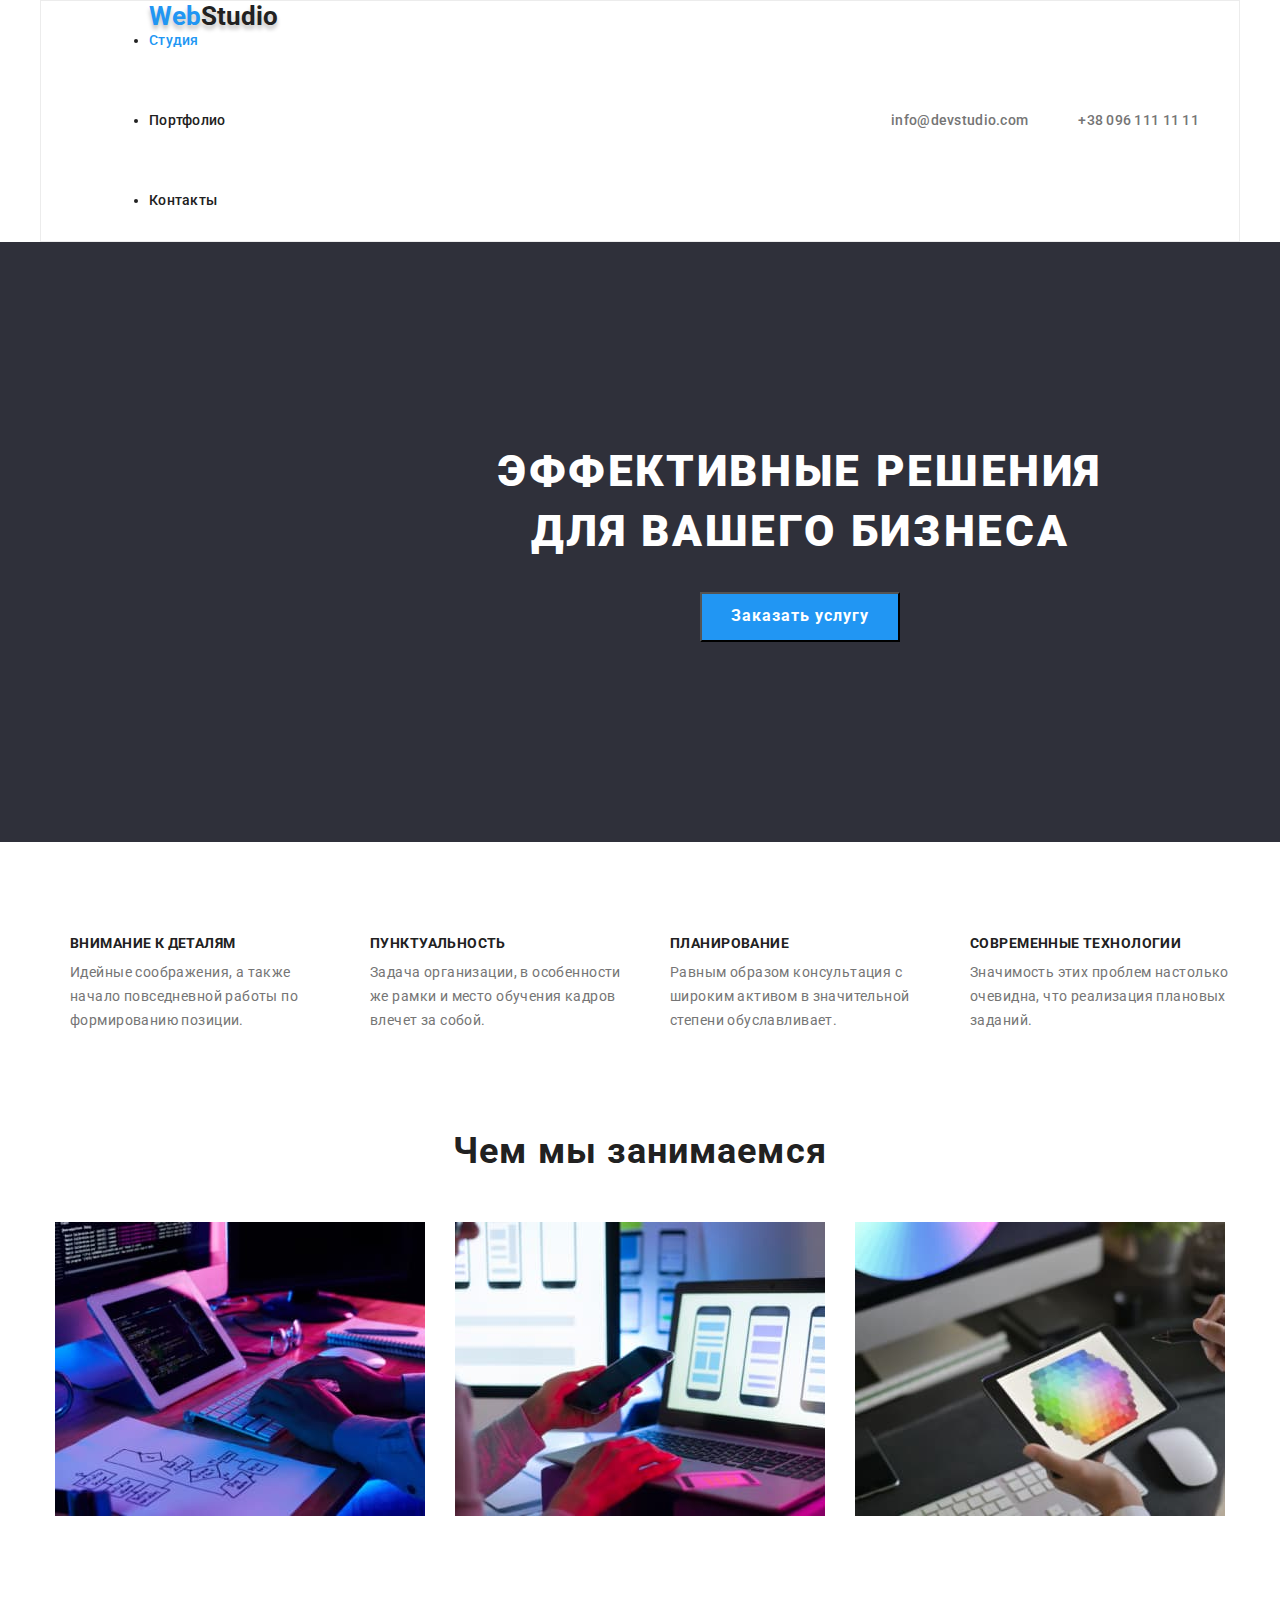
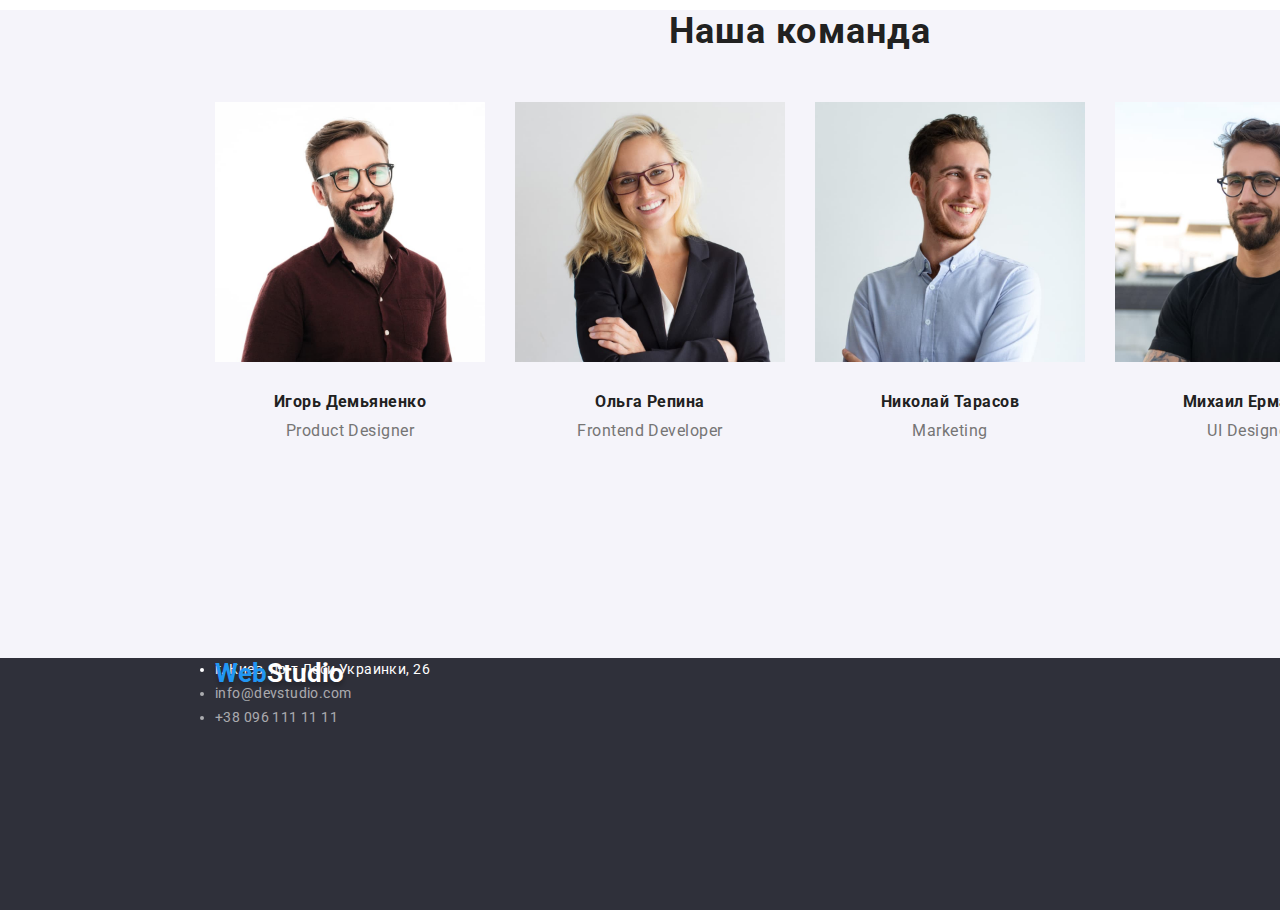
==== index.html @ ddbc6f81 "change header" ====
<!DOCTYPE html>
<html lang="ru">
  <head>
    <meta charset="UTF-8" />
    <meta http-equiv="X-UA-Compatible" content="IE=edge" />
    <meta name="viewport" content="width=device-width, initial-scale=1.0" />
    <title>WebStudio</title>
    <link
      rel="stylesheet"
      href="https://cdnjs.cloudflare.com/ajax/libs/modern-normalize/1.1.0/modern-normalize.min.css"
      integrity="sha512-wpPYUAdjBVSE4KJnH1VR1HeZfpl1ub8YT/NKx4PuQ5NmX2tKuGu6U/JRp5y+Y8XG2tV+wKQpNHVUX03MfMFn9Q=="
      crossorigin="anonymous"
      referrerpolicy="no-referrer"
    />
    <link rel="preconnect" href="https://fonts.googleapis.com" />
    <link rel="preconnect" href="https://fonts.gstatic.com" crossorigin />
    <link
      href="https://fonts.googleapis.com/css2?family=Roboto:wght@400;700&display=swap"
      rel="stylesheet"
    />
    <link rel="stylesheet" href="./css/reset.css" />
    <link rel="stylesheet" href="./css/style.css" />
  </head>
  <body>
    <header class="header">
      <div class="container header-container">
        <nav class="header-link">
          <a href="./index.html" class="logo" lang="en"
            >Web<span class="logo-text">Studio</span></a
          >
          <ul class="navigation-list">
            <li class="navigation-item">
              <a href="./index.html" class="navigation link current">Студия</a>
            </li>
            <li class="navigation-item">
              <a href="./portfolio.html" class="navigation link">Портфолио</a>
            </li>
            <li class="navigation-item">
              <a href="#" class="navigation link">Контакты</a>
            </li>
          </ul>
        </nav>
        <ul class="header-contacts">
          <li>
            <a href="mailto:info@devstudio.com" class="header-nav link"
              >info@devstudio.com</a
            >
          </li>
          <li>
            <a href="tel:+380961111111" class="header-nav link"
              >+38 096 111 11 11</a
            >
          </li>
        </ul>
      </div>
    </header>
    <main>
      <section class="hero">
        <div class="container">
          <h1 class="section-title">Эффективные решения для вашего бизнеса</h1>
          <button type="button" class="section-btn">Заказать услугу</button>
        </div>
      </section>
      <section class="about">
        <div class="container">
          <h2 class="hidden-title">Преимущества</h2>
          <ul class="about-list">
              <li>
                <h3 class="about-title">Внимание к деталям</h3>
                <p class="about-text">
                  Идейные соображения, а также начало повседневной работы по
                  формированию позиции.
                </p>
              </li>
              <li>
                <h3 class="about-title">Пунктуальность</h3>
                <p class="about-text">
                  Задача организации, в особенности же рамки и место обучения
                  кадров влечет за собой.
                </p>
              </li>
              <li>
                <h3 class="about-title">Планирование</h3>
                <p class="about-text">
                  Равным образом консультация с широким активом в значительной
                  степени обуславливает.
                </p>
              </li>
              <li>
                <h3 class="about-title">Современные технологии</h3>
                <p class="about-text">
                  Значимость этих проблем настолько очевидна, что реализация
                  плановых заданий.
                </p>
              </li>
          </ul>
        </div>
      </section>
      <section class="gallery">
        <div class="container">
          <h2 class="gallery-tiitle title">Чем мы занимаемся</h2>
          <ul class="gallery-list">
            <li class="gallery-item">
              <img
                src="./img/img-1.jpeg"
                alt="Ноутбук"
                width="370"
                height="294"
              />
            </li>
            <li class="gallery-item">
              <img
                src="./img/img-2.jpeg"
                alt="Моб.Телефон"
                width="370"
                height="294"
              />
            </li>
            <li class="gallery-item">
              <img
                src="./img/img-3.jpeg"
                alt="Планшет"
                width="370"
                height="294"
              />
            </li>
          </ul>
        </div>
      </section>
      <section class="team">
        <div class="container">
          <h2 class="team-tiitle title">Наша команда</h2>
          <ul class="team-list">
            <li class="team-item">
              <img
                src="./img/img-4.jpeg"
                alt="Куратор"
                width="270"
                height="260"
              />
              <div class="team-item-card">
                <h3 class="team-item-title">Игорь Демьяненко</h3>
                <p lang="en" class="team-item-text">Product Designer</p>
              </div>
            </li>
            <li class="team-item">
              <img
                src="./img/img-5.jpeg"
                alt="Разработчик"
                width="270"
                height="260"
              />
              <div class="team-item-card">
                <h3 class="team-item-title">Ольга Репина</h3>
                <p lang="en" class="team-item-text">Frontend Developer</p>
              </div>
            </li>
            <li class="team-item">
              <img
                src="./img/img-6.jpeg"
                alt="Маркетолог"
                width="270"
                height="260"
              />
              <div class="team-item-card">
                <h3 class="team-item-title">Николай Тарасов</h3>
                <p lang="en" class="team-item-text">Marketing</p>
              </div>
            </li>
            <li class="team-item">
              <img
                src="./img/img-7.jpeg"
                alt="Дизайнер"
                width="270"
                height="260"
              />
              <div class="team-item-card">
                <h3 class="team-item-title">Михаил Ермаков</h3>
                <p lang="en" class="team-item-text">UI Designer</p>
              </div>
            </li>
          </ul>
        </div>
      </section>
    </main>
    <footer class="footer">
      <div class="container">
        <a href="./index.html" class="logo" lang="en"
          >Web<span class="logo-footer">Studio</span></a
        >
        <address class="contacts-list">
          <div class="footer-content">
            <ul>
              <li class="footer-contacts-address">
                г. Киев, пр-т Леси Украинки, 26
              </li>
              <li class="footer-contacts-link">
                <a
                  href="mailto:info@devstudio.com"
                  class="footer-contacts-link link"
                  >info@devstudio.com</a
                >
              </li>
              <li class="footer-contacts-link">
                <a href="tel:+380961111111" class="footer-contacts-link link"
                  >+38 096 111 11 11</a
                >
              </li>
            </ul>
          </div>
        </address>
      </div>
    </footer>
  </body>
</html>
---- css/style.css ----
:root {
  --accent-color: #2196f3;
  --hero-btn-color: #2196f3;
  --hero-title-color: #ffffff;
  --main-title-color: #212121;
  --main-text-color: #757575;
  --tipical-margin: 30px;
}

/* основной цвет шрифта черный #212121 */
/* вспомогательный текст черный #757575 */
/* цвет шрифта героя белый #FFFFFF */
/* цвет шрифта акцента голубой #2196F3 */
/* цвет фона светло-серый #E5E5E5 */
/* цвет фона героя и футера черный #2F303A */
/* цвета логотипа голубой #2196F3 и черный #000000 */

html {
  box-sizing: border-box;
}

*,
*::before,
*::after {
  box-sizing: inherit;
}

p,
h1,
h2,
h3,
h4,
h5,
h6 {
  margin: 0;
}

ul,
ol {
  margin: 0;
  padding-left: 0;
}

button {
  cursor: pointer;
}

body {
  font-size: 14px;
  font-family: "Roboto", sans-serif;
  color: var(--main-title-color);
}

img {
  display: block;
  max-width: 100%;
  height: auto;
}

.container {
  width: 1200px;
  margin: 0 auto;
  padding: 0 15px;
  /* background-color: tomato;
  outline: 3px solid blue; */
}

.hidden-title {
  width: 1px;
  height: 1px;
  overflow: hidden;
  opacity: 0;
  margin: -1px;
}

/* ------------WebStudio------------ */

.logo {
  font-family: "Raleway" sans-serif;
  font-style: normal;
  font-weight: 700;
  font-size: 26px;
  line-height: 1.19;
  color: var(--accent-color);
  text-shadow: 0px 4px 4px rgba(0, 0, 0, 0.25);
  position: absolute;
  display: block;
  width: 145px;
  margin-right: 93px;
}

.header-link {
  display: flex;
  margin-left: 93px;
}

.logo-text {
  color: var(--main-title-color);
}

.logo-footer {
  color: var(--hero-title-color);
}

/* ------------navigation------------ */

.navigation {
  list-style-type: none;
  font-family: "Roboto" sans-serif;
  font-style: normal;
  font-weight: 500;
  font-size: 14px;
  line-height: 1.14;
  letter-spacing: 0.02em;
  color: var(--main-title-color);
  padding: 32px 0;
  display: flex;
}

.header .container {
  display: flex;
  align-items: center;
  border: 1px solid #ECECEC
}

.navigation-item:not(:last-child) {
  margin-right: 50px;
}

.header-nav {
  font-family: "Roboto" sans-serif;
  font-style: normal;
  font-weight: 500;
  font-size: 14px;
  line-height: 1.14;
  letter-spacing: 0.02em;
  color: var(--main-text-color);
  display: flex;
  padding: 32px 25px;
}

.header-contacts {
  list-style-type: none;
  display: flex;
  margin-left: auto;
  display: flex;
}

.link:hover,
.link:focus {
  color: var(--accent-color);
  text-shadow: 0px 4px 4px rgba(0, 0, 0, 0.25);
}

.tittle {
  font-weight: 700;
  font-size: 36px;
  line-height: calc(42 / 36);
  text-align: center;
  letter-spacing: 0.03em;
  color: var(--main-title-color);
}

/* ------------hero------------ */
.hero {
  background-color: #2f303a;
  width: 1600px;
  height: 600px;
  text-align: center;
  margin: 0 auto;
}

.title {
  font-weight: 700;
  font-size: 36px;
  line-height: 1.17;
  text-align: center;
  letter-spacing: 0.03em;
  color: #212121;
  padding-bottom: 50px;
}

.section-title {
  font-weight: 900;
  font-size: 44px;
  line-height: 1.36;
  letter-spacing: 0.06em;
  text-transform: uppercase;
  color: var(--hero-title-color);
  text-align: center;
  width: 696px;
  padding-top: 200px;
  margin: 0 auto;
  margin-bottom: var(--tipical-margin);
}

.section-btn {
  cursor: pointer;
  font-family: inherit;
  font-weight: 700;
  font-size: 16px;
  line-height: 1.88;
  letter-spacing: 0.06em;
  color: #ffffff;
  background-color: var(--hero-btn-color);
  display: inline-block;
  min-width: 200px;
  height: 50px;
  margin: 0 auto;
  margin-bottom: 200px;
}

.section-btn:hover,
.section-btn:focus {
  background: #188ce8;
  box-shadow: 0px 4px 4px rgba(0, 0, 0, 0.15);
  border-radius: 4px;
}

/* ------------about------------ */

.about {
  background: #ffffff;
  width: 1170px;
  margin: 0 auto;
  margin-bottom: 94px;
  display: flex;
  flex-wrap: nowrap;
  /* padding: -30px;
  margin: -30px; */
}

.about-list {
  /* outline: 3px solid grey; */
  list-style-type: none;
  margin-top: 94px;
  margin-left: calc(-1 * var(--tipical-margin));
  padding: 0;
  display: flex;
  flex-wrap: nowrap;
}

.about-title {
  font-weight: 700;
  font-size: 14px;
  line-height: calc(16 / 14);
  letter-spacing: 0.03em;
  text-transform: uppercase;
  color: var(--main-title-color);
  min-width: 270px;
  height: 16px;
  margin-left: var(--tipical-margin);
  margin-bottom: 10px;
}

.about-text {
  font-weight: 400;
  font-size: 14px;
  line-height: 1.71;
  letter-spacing: 0.03em;
  color: var(--main-text-color);
  min-width: 270px;
  height: 75px;
  /* margin-bottom: var(--tipical-margin); */
  /* outline: 2px solid teal; */
  margin-left: var(--tipical-margin);
}

.about-list > .about-text {
  flex-basis: calc(100% / 4);
}

/* ------------gallery------------ */

.gallery {
  padding-bottom: 94px;
}

.gallery-list {
  list-style-type: none;
  display: flex;
  flex-wrap: nowrap;
  margin: -15px;
}

.gallery-item {
  flex-basis: calc(100% / 3 - 30px);
  margin: 15px;
}

/* ------------team------------ */
.team {
  background-color: #f5f4fa;
  width: 1600px;
  height: 648px;
  margin-bottom: 94px;
  margin: 0 auto;
}

.team-list {
  list-style-type: none;
  display: flex;
}

.team-item:not(:last-child) {
  margin-right: 30px; 
}

.team-item {
  width: calc((100% - 30px) / 4);
}

.team-item-card {
  padding-top: var(--tipical-margin);
  padding-bottom: var(--tipical-margin);
}

.team-item-title {
  font-weight: 500;
  font-weight: bold;
  font-size: 16px;
  line-height: calc(19 / 16);
  text-align: center;
  letter-spacing: 0.03em;
  color: var(--main-title-color);
  margin-bottom: 10px;
}

.team-item-text {
  font-weight: 400;
  font-size: 16px;
  line-height: calc(19 / 16);
  text-align: center;
  letter-spacing: 0.03em;
  color: var(--main-text-color);
}

/* ------------portfolio------------ */

.section {
  padding: 94px 0;
}

.portfolio-btn {
  font-weight: 500;
  font-size: 16px;
  line-height: 1.62;
  text-align: center;
  letter-spacing: 0.03em;
  cursor: pointer;
  color: var(--main-title-color);
  display: inline-block;
  min-width: 130px;
  min-height: 38px;
  border: none;
  border-radius: 4px;
  padding: 6px 22px;
}

.button-item:not(:last-child) {
  margin-right: 8px; 
}


.portfolio-btn:hover,
.portfolio-btn:focus {
  background-color: var(--hero-btn-color);
  color: var(--hero-title-color);
}

.button-list {
  list-style-type: none;
  min-width: 611px;
  display: flex;
  justify-content: center;
  padding-bottom: 34px;
  /* margin: 0 auto; */
}

.benefits {
  list-style-type: none;
  display: flex;
  flex-wrap: wrap;
  margin: 0 -30px 0 -30px;
}

.benefits > .benefits-item {
  /* outline: 2px solid teal; */
  flex-basis: calc(100% / 3 - 30px);
  margin-left: var(--tipical-margin);
  margin-top: var(--tipical-margin);
}

.benefits-item * {
  /* outline: 3px solid green; */
}

.benefits-title {
  font-weight: 700;
  font-size: 18px;
  line-height: 2;
  letter-spacing: 0.06em;
  color: var(--main-title-color);
  margin-bottom: 4px;
}

.benefits-card {
  /* margin-bottom: 20px; */
  /* display: block; */
  /* max-height: 294px; */
}

.benefits-content {
  padding: 20px 24px;
}

.benefits-text {
  font-weight: 400;
  font-size: 16px;
  line-height: 1.88;
  letter-spacing: 0.03em;
  color: var(--main-text-color);
}

.current {
  color: var(--accent-color);
}

/* ------------footer------------ */

.footer {
  background-color: #2f303a;
  width: 1600px;
  height: 252px;  
}

.footer > .container {
  display: flex;
  align-items: baseline;
}

.footer-content {
  max-width: 231px;
  min-height: 81px;
}

.footer-contacts-address {
  font-style: normal;
  font-weight: 400;
  font-size: 14px;
  line-height: 1.71;
  letter-spacing: 0.03em;
  color: var(--hero-title-color);
}

.footer-contacts-link {
  font-style: normal;
  font-weight: 400;
  font-size: 14px;
  line-height: 1.71;
  letter-spacing: 0.03em;
  color: rgba(255, 255, 255, 0.6);
}
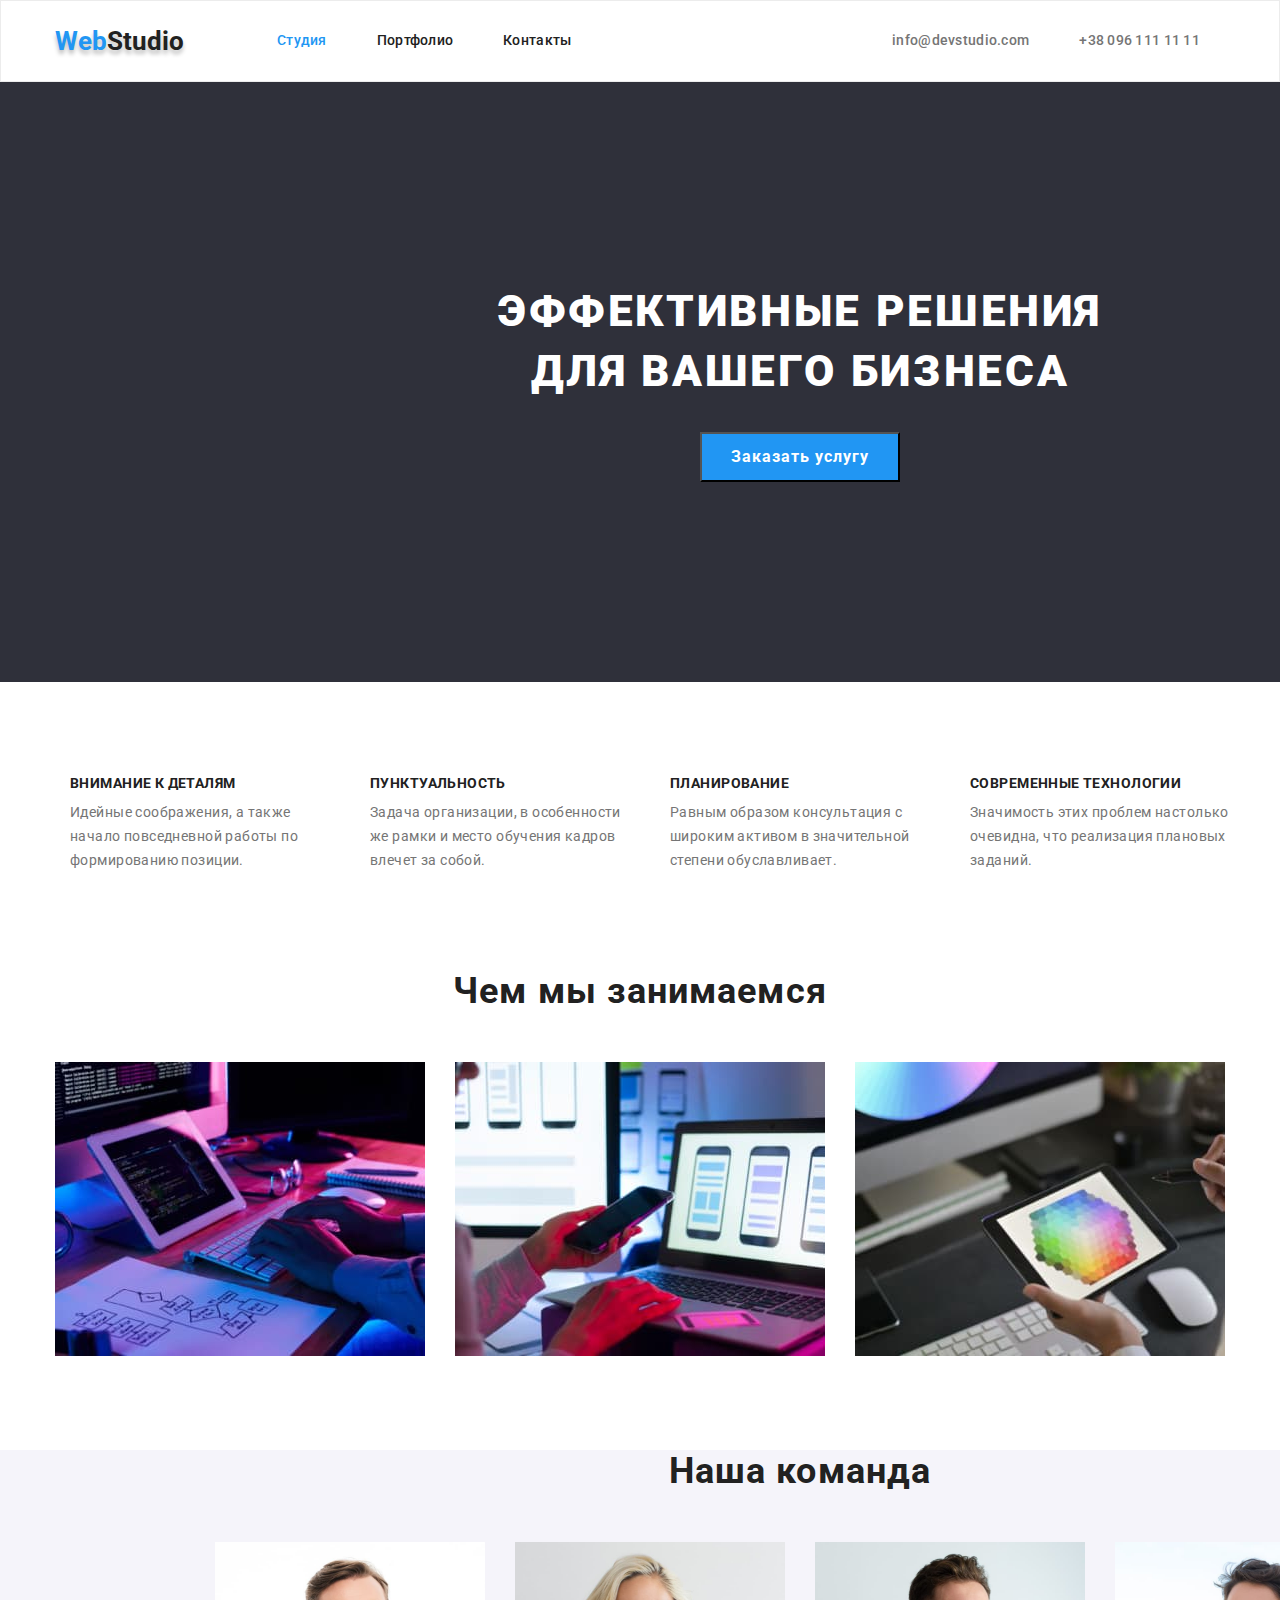
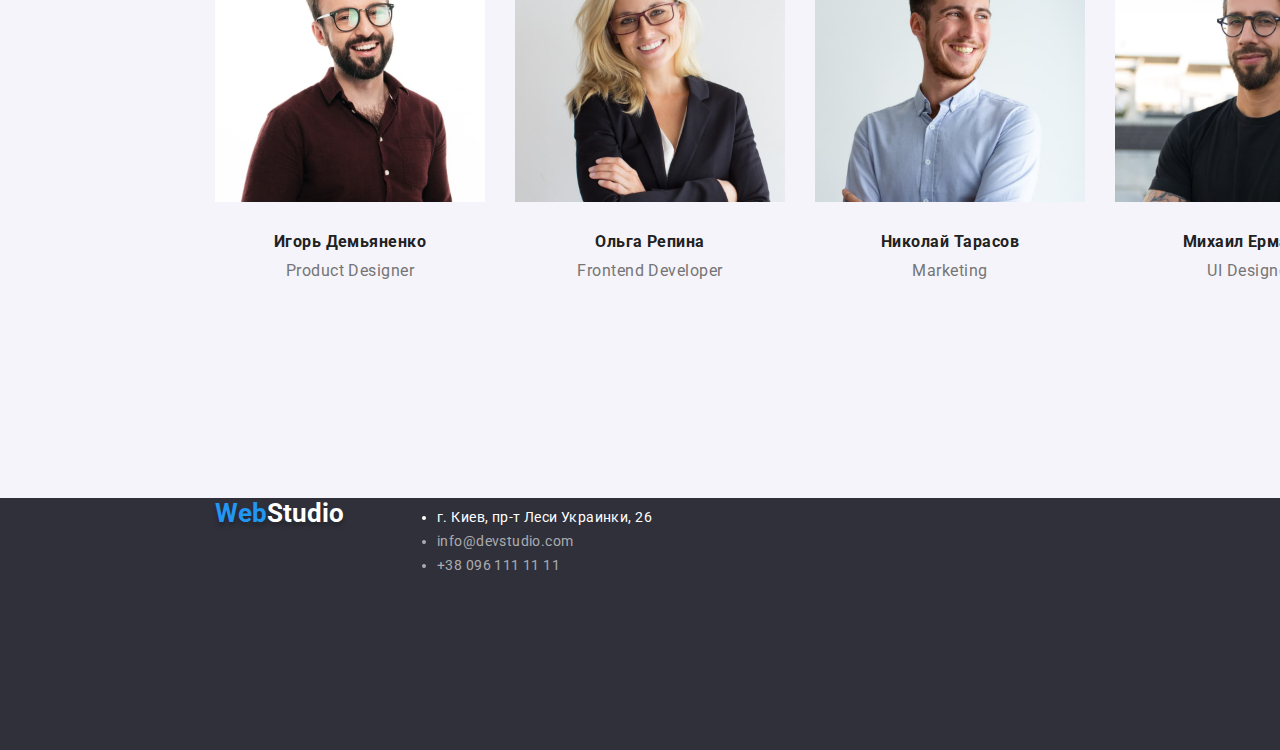
==== commit 35a76aab: "Update index.html" ====
--- a/index.html
+++ b/index.html
@@ -65,28 +65,28 @@
         <div class="container">
           <h2 class="hidden-title">Преимущества</h2>
           <ul class="about-list">
-              <li>
+              <li class="about-item">
                 <h3 class="about-title">Внимание к деталям</h3>
                 <p class="about-text">
                   Идейные соображения, а также начало повседневной работы по
                   формированию позиции.
                 </p>
               </li>
-              <li>
+              <li class="about-item">
                 <h3 class="about-title">Пунктуальность</h3>
                 <p class="about-text">
                   Задача организации, в особенности же рамки и место обучения
                   кадров влечет за собой.
                 </p>
               </li>
-              <li>
+              <li class="about-item">
                 <h3 class="about-title">Планирование</h3>
                 <p class="about-text">
                   Равным образом консультация с широким активом в значительной
                   степени обуславливает.
                 </p>
               </li>
-              <li>
+              <li class="about-item">
                 <h3 class="about-title">Современные технологии</h3>
                 <p class="about-text">
                   Значимость этих проблем настолько очевидна, что реализация
--- a/css/style.css
+++ b/css/style.css
@@ -83,15 +83,13 @@
   line-height: 1.19;
   color: var(--accent-color);
   text-shadow: 0px 4px 4px rgba(0, 0, 0, 0.25);
-  position: absolute;
-  display: block;
-  width: 145px;
+  display: flex;
+  align-items: center;
   margin-right: 93px;
 }
 
 .header-link {
   display: flex;
-  margin-left: 93px;
 }
 
 .logo-text {
@@ -103,6 +101,10 @@
 }
 
 /* ------------navigation------------ */
+
+.navigation-list {
+  display: flex;
+}
 
 .navigation {
   list-style-type: none;
@@ -117,10 +119,17 @@
   display: flex;
 }
 
+.header {
+  border: 1px solid #ECECEC
+}
+
 .header .container {
   display: flex;
   align-items: center;
-  border: 1px solid #ECECEC
+}
+
+.navigation-item {
+  list-style-type: none;
 }
 
 .navigation-item:not(:last-child) {
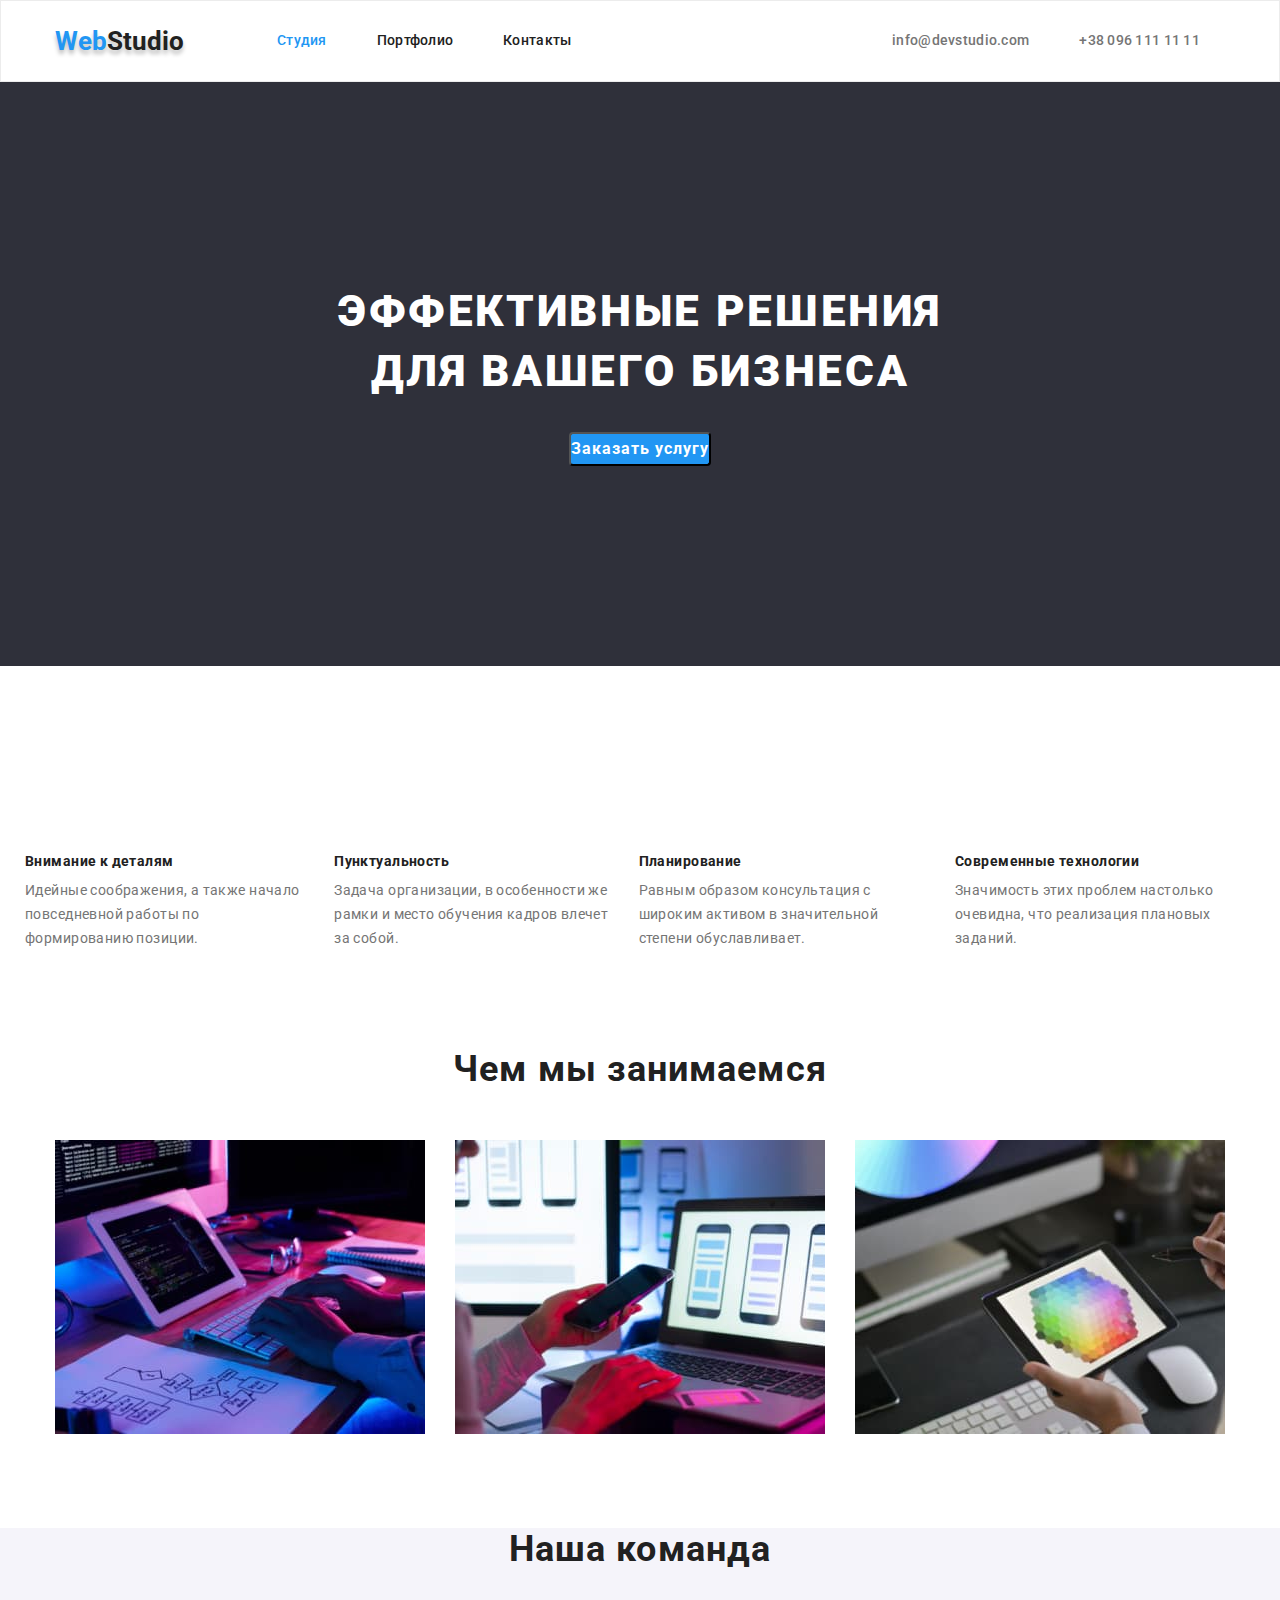
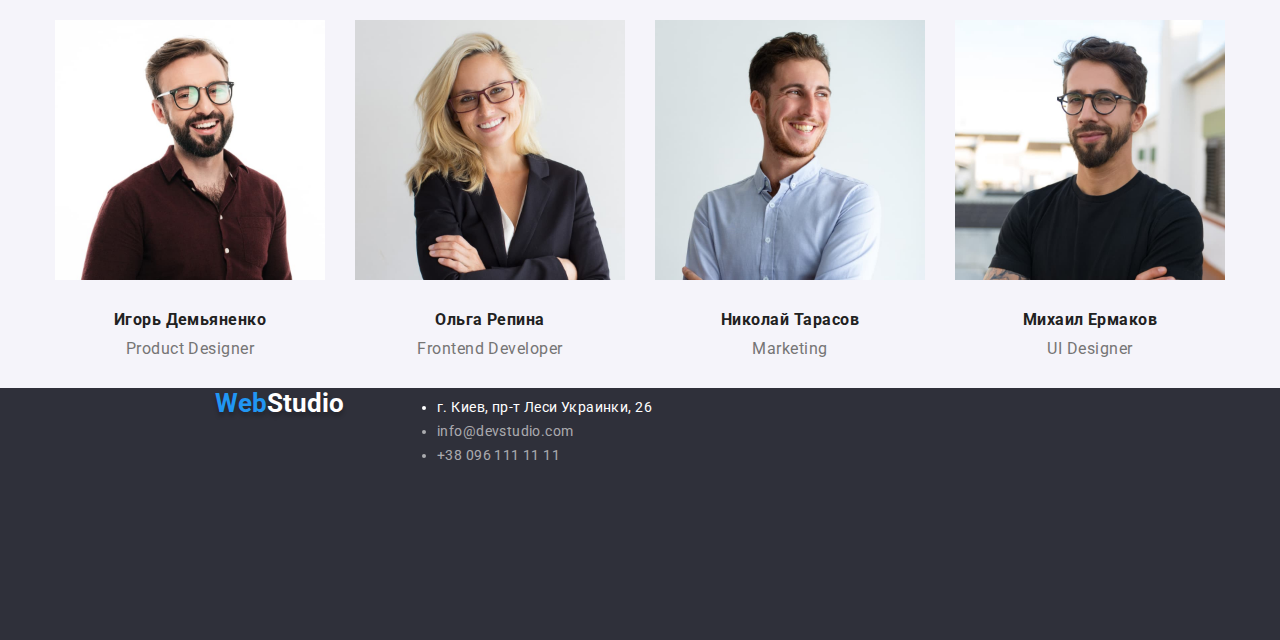
==== commit 9dc01967: "Update index.html" ====
--- a/index.html
+++ b/index.html
@@ -65,34 +65,34 @@
         <div class="container">
           <h2 class="hidden-title">Преимущества</h2>
           <ul class="about-list">
-              <li class="about-item">
-                <h3 class="about-title">Внимание к деталям</h3>
-                <p class="about-text">
-                  Идейные соображения, а также начало повседневной работы по
-                  формированию позиции.
-                </p>
-              </li>
-              <li class="about-item">
-                <h3 class="about-title">Пунктуальность</h3>
-                <p class="about-text">
-                  Задача организации, в особенности же рамки и место обучения
-                  кадров влечет за собой.
-                </p>
-              </li>
-              <li class="about-item">
-                <h3 class="about-title">Планирование</h3>
-                <p class="about-text">
-                  Равным образом консультация с широким активом в значительной
-                  степени обуславливает.
-                </p>
-              </li>
-              <li class="about-item">
-                <h3 class="about-title">Современные технологии</h3>
-                <p class="about-text">
-                  Значимость этих проблем настолько очевидна, что реализация
-                  плановых заданий.
-                </p>
-              </li>
+            <li class="about-item">
+              <h3 class="about-title">Внимание к деталям</h3>
+              <p class="about-text">
+                Идейные соображения, а также начало повседневной работы по
+                формированию позиции.
+              </p>
+            </li>
+            <li class="about-item">
+              <h3 class="about-title">Пунктуальность</h3>
+              <p class="about-text">
+                Задача организации, в особенности же рамки и место обучения
+                кадров влечет за собой.
+              </p>
+            </li>
+            <li class="about-item">
+              <h3 class="about-title">Планирование</h3>
+              <p class="about-text">
+                Равным образом консультация с широким активом в значительной
+                степени обуславливает.
+              </p>
+            </li>
+            <li class="about-item">
+              <h3 class="about-title">Современные технологии</h3>
+              <p class="about-text">
+                Значимость этих проблем настолько очевидна, что реализация
+                плановых заданий.
+              </p>
+            </li>
           </ul>
         </div>
       </section>
@@ -185,12 +185,14 @@
     </main>
     <footer class="footer">
       <div class="container">
-        <a href="./index.html" class="logo" lang="en"
-          >Web<span class="logo-footer">Studio</span></a
-        >
+        <div class="logo-box">
+          <a href="./index.html" class="logo" lang="en"
+            >Web<span class="logo-footer">Studio</span></a
+          >
+        </div>
         <address class="contacts-list">
           <div class="footer-content">
-            <ul>
+            <ul class="footer-content-item">
               <li class="footer-contacts-address">
                 г. Киев, пр-т Леси Украинки, 26
               </li>
--- a/css/style.css
+++ b/css/style.css
@@ -173,10 +173,8 @@
 /* ------------hero------------ */
 .hero {
   background-color: #2f303a;
-  width: 1600px;
-  height: 600px;
-  text-align: center;
-  margin: 0 auto;
+  text-align: center;
+  padding: 200px 0;
 }
 
 .title {
@@ -197,8 +195,7 @@
   text-transform: uppercase;
   color: var(--hero-title-color);
   text-align: center;
-  width: 696px;
-  padding-top: 200px;
+  max-width: 696px;
   margin: 0 auto;
   margin-bottom: var(--tipical-margin);
 }
@@ -213,10 +210,8 @@
   color: #ffffff;
   background-color: var(--hero-btn-color);
   display: inline-block;
-  min-width: 200px;
-  height: 50px;
   margin: 0 auto;
-  margin-bottom: 200px;
+  border-radius: 4px;
 }
 
 .section-btn:hover,
@@ -229,14 +224,7 @@
 /* ------------about------------ */
 
 .about {
-  background: #ffffff;
-  width: 1170px;
-  margin: 0 auto;
-  margin-bottom: 94px;
-  display: flex;
-  flex-wrap: nowrap;
-  /* padding: -30px;
-  margin: -30px; */
+  padding: 94px 0;
 }
 
 .about-list {
@@ -249,15 +237,17 @@
   flex-wrap: nowrap;
 }
 
+.about-item:not(:last-child) {
+  margin-right: 30px; 
+}
+
 .about-title {
   font-weight: 700;
   font-size: 14px;
   line-height: calc(16 / 14);
   letter-spacing: 0.03em;
-  text-transform: uppercase;
-  color: var(--main-title-color);
-  min-width: 270px;
-  height: 16px;
+  text-transform: uppercas
+  color: var(--main-title-color);х
   margin-left: var(--tipical-margin);
   margin-bottom: 10px;
 }
@@ -270,9 +260,6 @@
   color: var(--main-text-color);
   min-width: 270px;
   height: 75px;
-  /* margin-bottom: var(--tipical-margin); */
-  /* outline: 2px solid teal; */
-  margin-left: var(--tipical-margin);
 }
 
 .about-list > .about-text {
@@ -300,8 +287,6 @@
 /* ------------team------------ */
 .team {
   background-color: #f5f4fa;
-  width: 1600px;
-  height: 648px;
   margin-bottom: 94px;
   margin: 0 auto;
 }
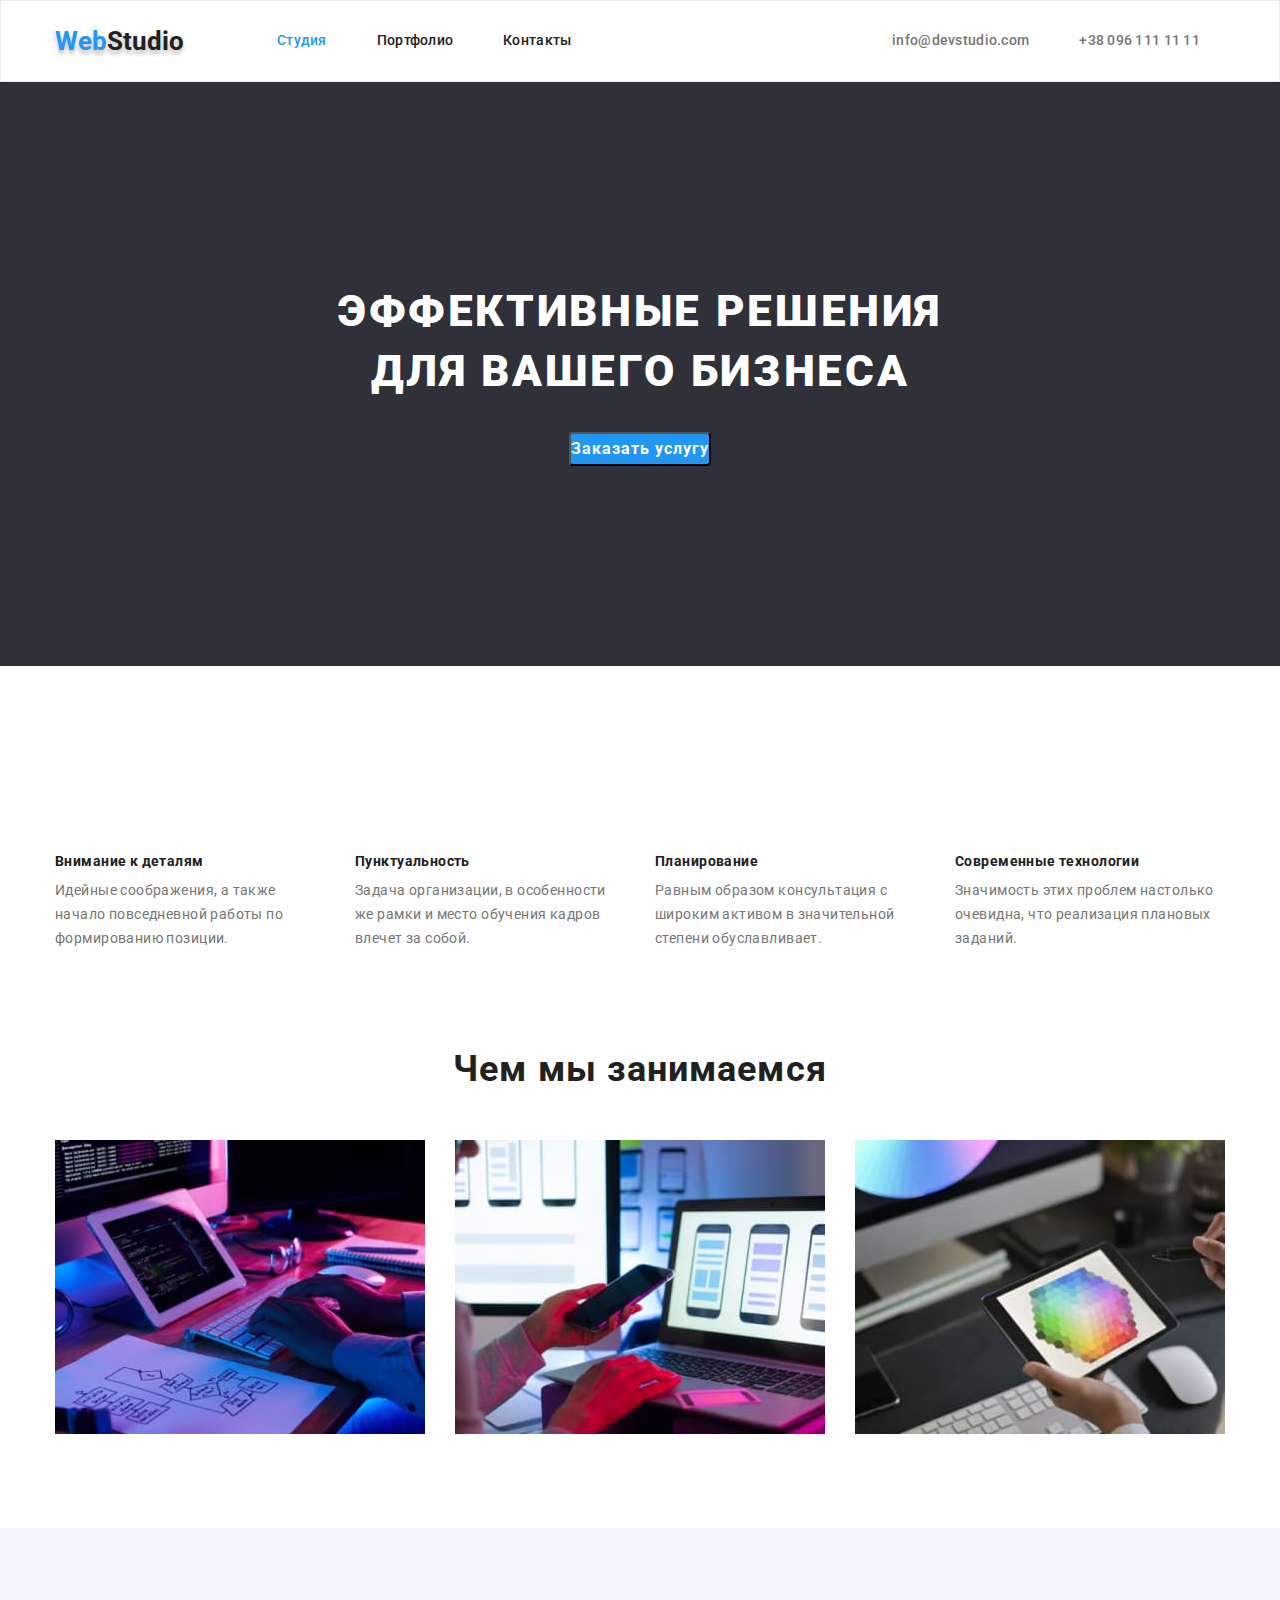
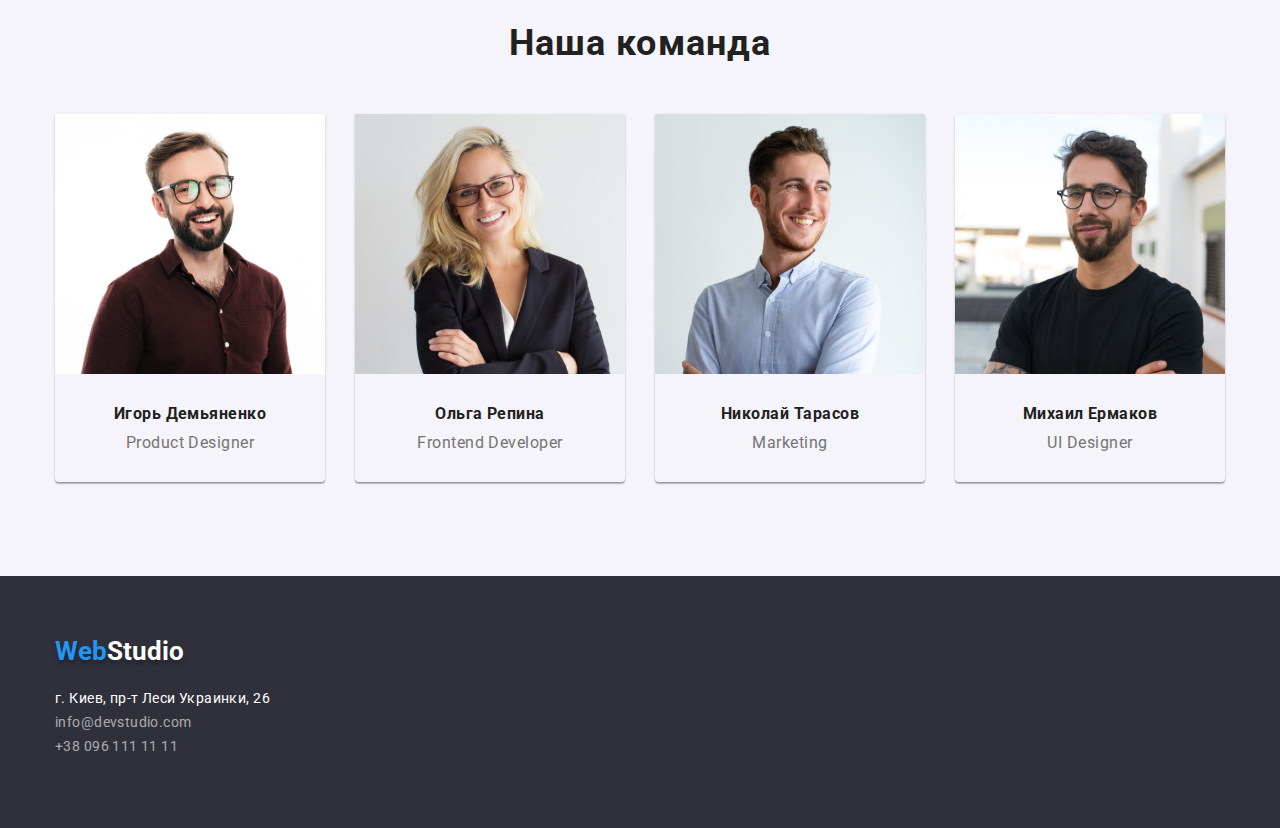
==== commit 482f4dfc: "Update index.html" ====
--- a/index.html
+++ b/index.html
@@ -33,7 +33,9 @@
               <a href="./index.html" class="navigation link current">Студия</a>
             </li>
             <li class="navigation-item">
-              <a href="./portfolio.html" class="navigation link">Портфолио</a>
+              <a href="./portfolio.html" class="navigation link"
+                >Портфолио</a
+              >
             </li>
             <li class="navigation-item">
               <a href="#" class="navigation link">Контакты</a>
@@ -41,12 +43,12 @@
           </ul>
         </nav>
         <ul class="header-contacts">
-          <li>
+          <li class="header-contacts-item">
             <a href="mailto:info@devstudio.com" class="header-nav link"
               >info@devstudio.com</a
             >
           </li>
-          <li>
+          <li class="header-contacts-item">
             <a href="tel:+380961111111" class="header-nav link"
               >+38 096 111 11 11</a
             >
--- a/css/style.css
+++ b/css/style.css
@@ -231,7 +231,6 @@
   /* outline: 3px solid grey; */
   list-style-type: none;
   margin-top: 94px;
-  margin-left: calc(-1 * var(--tipical-margin));
   padding: 0;
   display: flex;
   flex-wrap: nowrap;
@@ -287,8 +286,7 @@
 /* ------------team------------ */
 .team {
   background-color: #f5f4fa;
-  margin-bottom: 94px;
-  margin: 0 auto;
+  padding: 94px 0;
 }
 
 .team-list {
@@ -302,6 +300,8 @@
 
 .team-item {
   width: calc((100% - 30px) / 4);
+  box-shadow: 0px 1px 3px rgba(0, 0, 0, 0.12), 0px 1px 1px rgba(0, 0, 0, 0.14), 0px 2px 1px rgba(0, 0, 0, 0.2);
+  border-radius: 0px 0px 4px 4px;
 }
 
 .team-item-card {
@@ -344,8 +344,6 @@
   cursor: pointer;
   color: var(--main-title-color);
   display: inline-block;
-  min-width: 130px;
-  min-height: 38px;
   border: none;
   border-radius: 4px;
   padding: 6px 22px;
@@ -354,7 +352,6 @@
 .button-item:not(:last-child) {
   margin-right: 8px; 
 }
-
 
 .portfolio-btn:hover,
 .portfolio-btn:focus {
@@ -364,7 +361,6 @@
 
 .button-list {
   list-style-type: none;
-  min-width: 611px;
   display: flex;
   justify-content: center;
   padding-bottom: 34px;
@@ -424,13 +420,7 @@
 
 .footer {
   background-color: #2f303a;
-  width: 1600px;
-  height: 252px;  
-}
-
-.footer > .container {
-  display: flex;
-  align-items: baseline;
+  padding: 60px 0;  
 }
 
 .footer-content {
@@ -438,6 +428,14 @@
   min-height: 81px;
 }
 
+.logo-box {
+  margin-bottom: 20px;
+}
+
+.footer-content-item {
+  list-style-type: none;
+}
+
 .footer-contacts-address {
   font-style: normal;
   font-weight: 400;
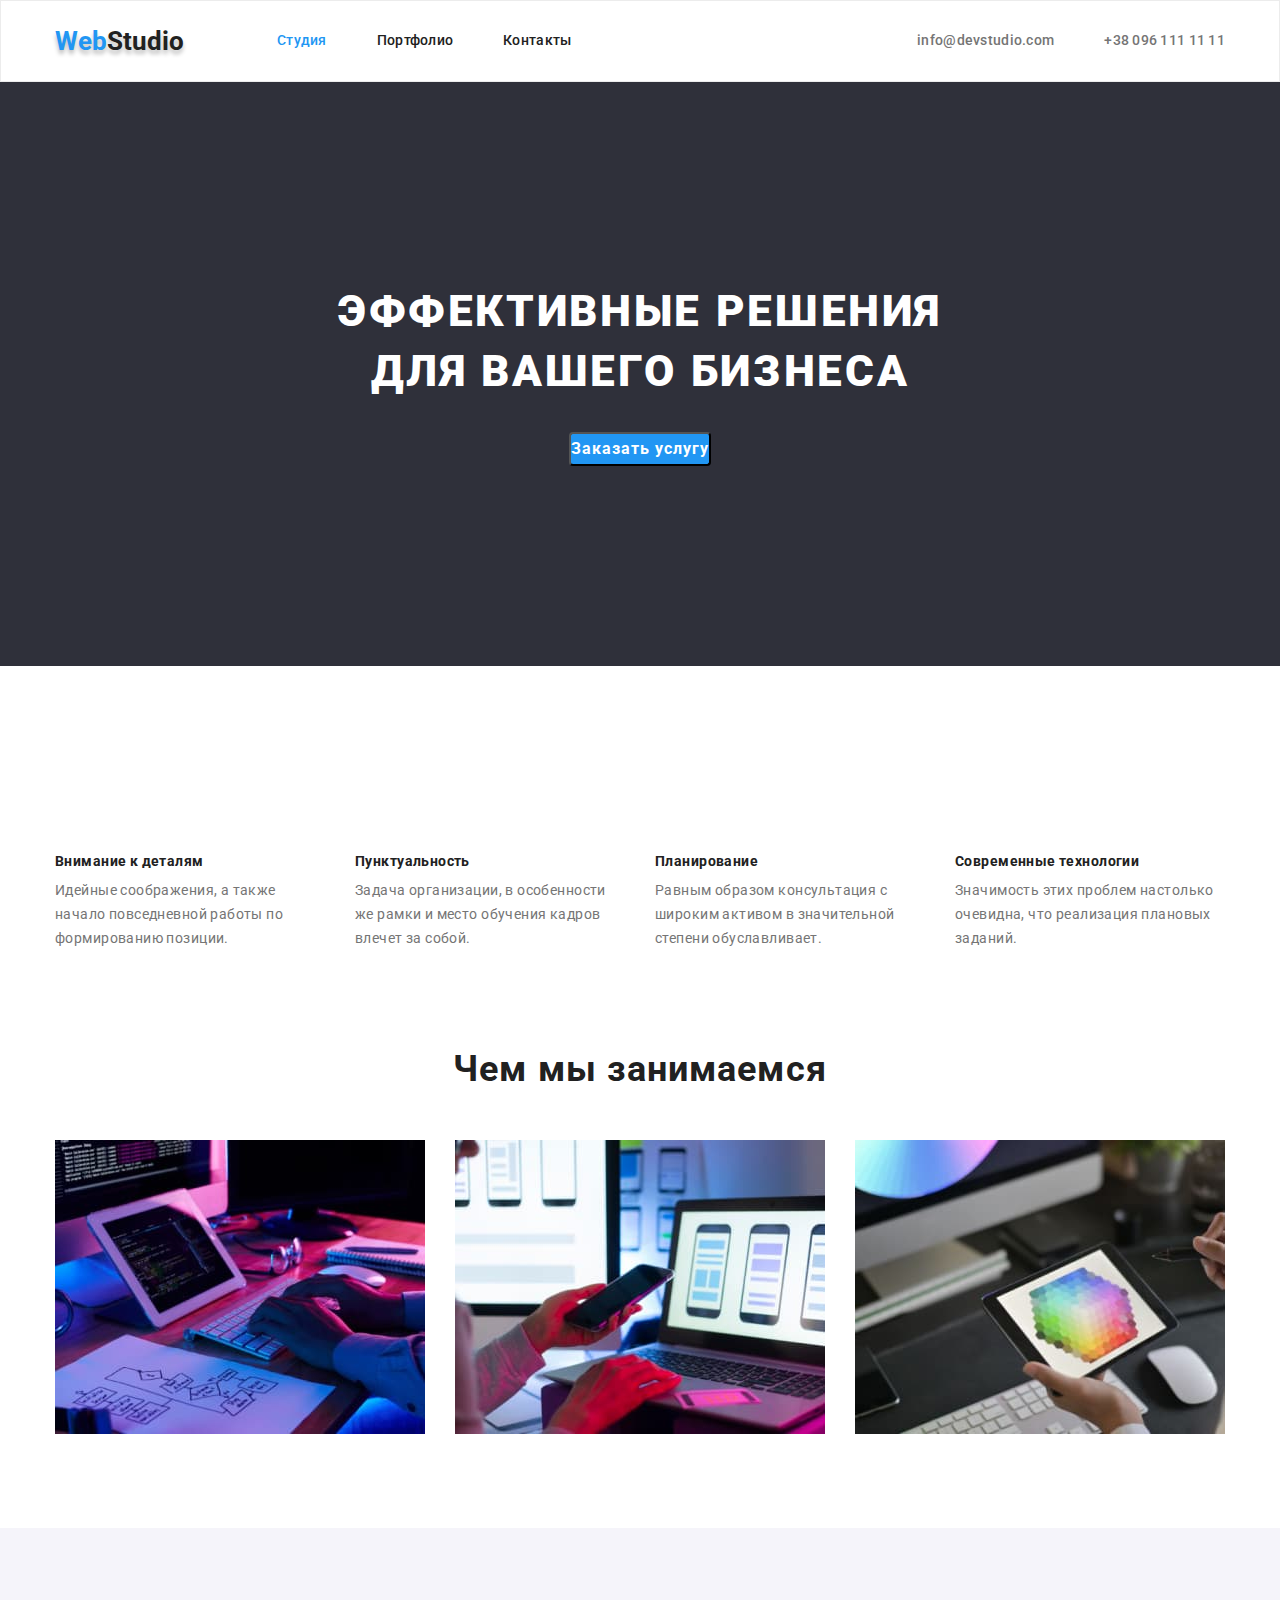
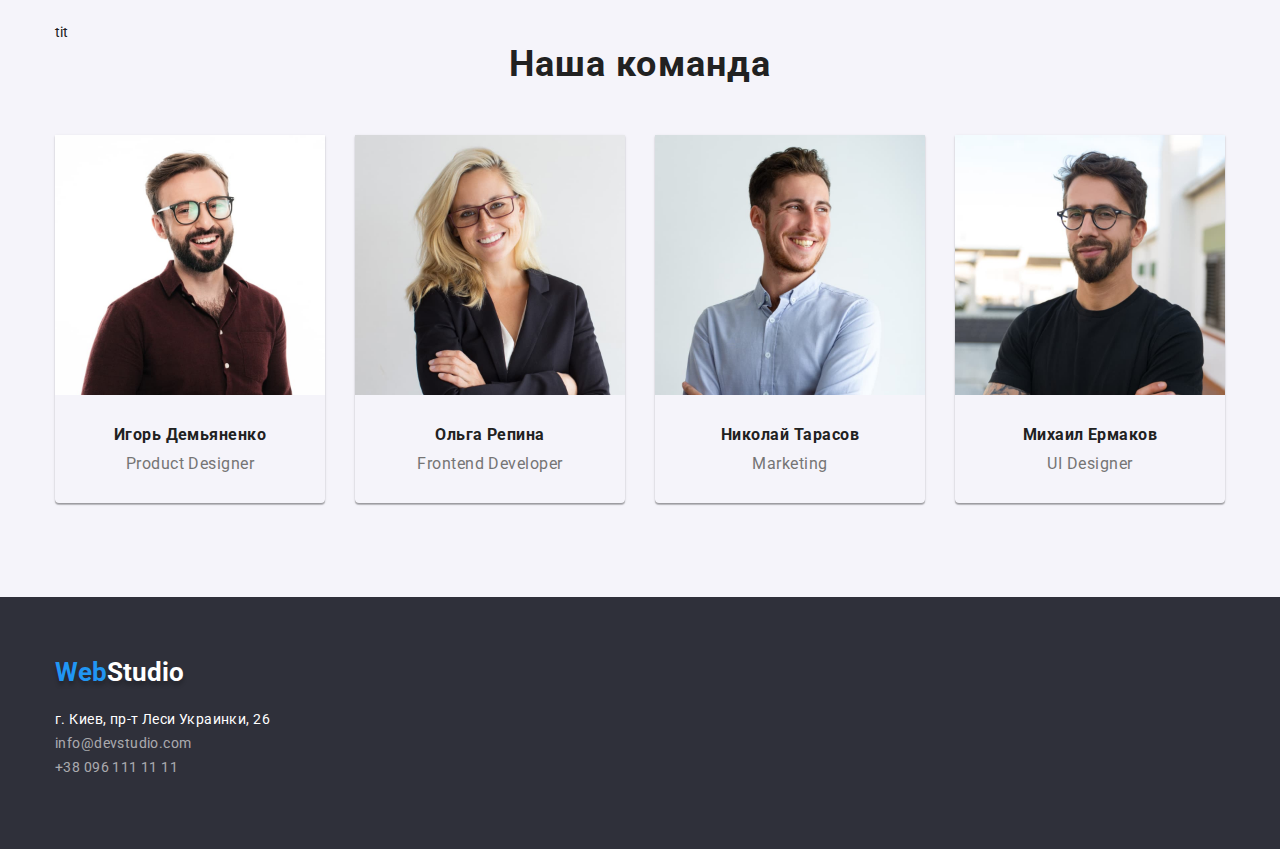
==== commit d8956102: "Update index.html" ====
--- a/index.html
+++ b/index.html
@@ -130,7 +130,7 @@
         </div>
       </section>
       <section class="team">
-        <div class="container">
+        <div class="container">tit
           <h2 class="team-tiitle title">Наша команда</h2>
           <ul class="team-list">
             <li class="team-item">
--- a/css/style.css
+++ b/css/style.css
@@ -145,7 +145,7 @@
   letter-spacing: 0.02em;
   color: var(--main-text-color);
   display: flex;
-  padding: 32px 25px;
+  padding: 32px 0;
 }
 
 .header-contacts {
@@ -153,6 +153,10 @@
   display: flex;
   margin-left: auto;
   display: flex;
+}
+
+.header-contacts-item:not(:last-child) {
+  margin-right: 50px;
 }
 
 .link:hover,
@@ -359,6 +363,11 @@
   color: var(--hero-title-color);
 }
 
+.portfolio-btn .current {
+  background-color: var(--hero-btn-color);
+  color: var(--hero-title-color);
+}
+
 .button-list {
   list-style-type: none;
   display: flex;
@@ -413,7 +422,7 @@
 }
 
 .current {
-  color: var(--accent-color);
+   color: var(--hero-btn-color);
 }
 
 /* ------------footer------------ */
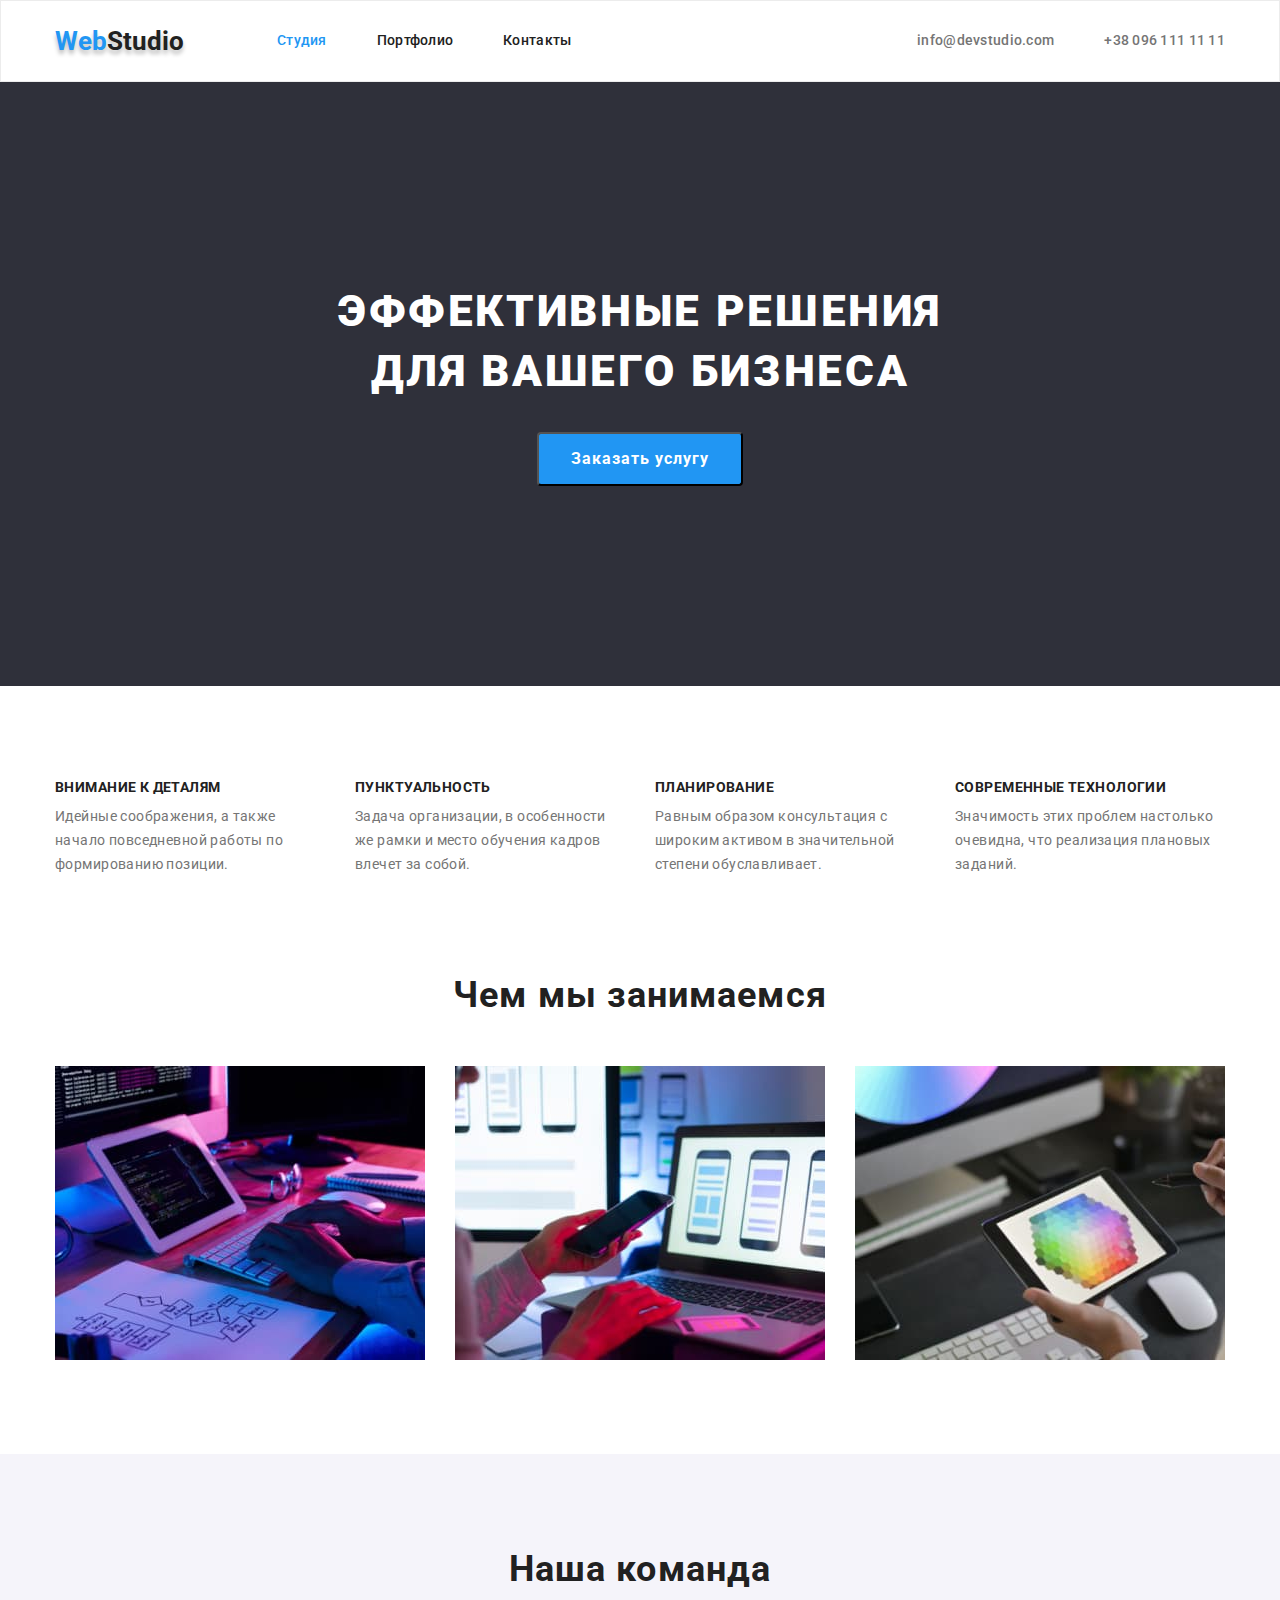
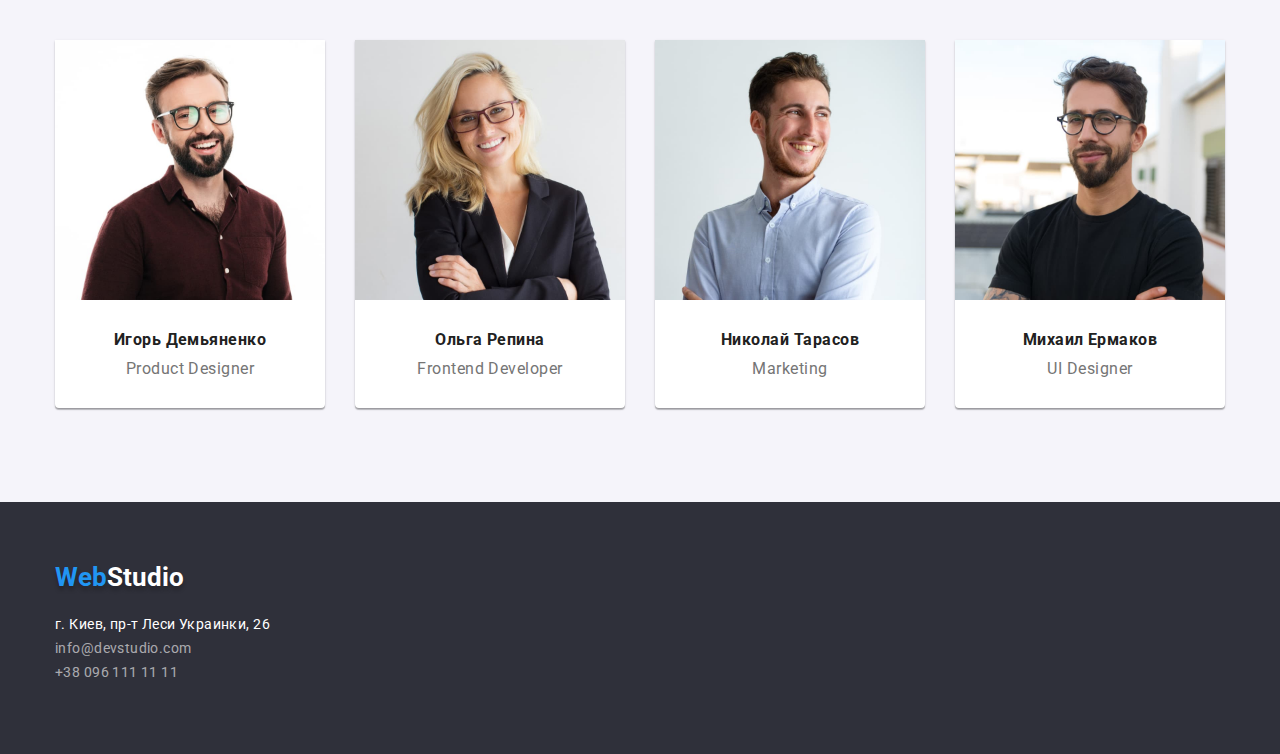
==== commit b9d8e3bb: "Update index.html" ====
--- a/index.html
+++ b/index.html
@@ -130,7 +130,7 @@
         </div>
       </section>
       <section class="team">
-        <div class="container">tit
+        <div class="container">
           <h2 class="team-tiitle title">Наша команда</h2>
           <ul class="team-list">
             <li class="team-item">
--- a/css/style.css
+++ b/css/style.css
@@ -214,6 +214,7 @@
   color: #ffffff;
   background-color: var(--hero-btn-color);
   display: inline-block;
+  padding: 10px 32px;
   margin: 0 auto;
   border-radius: 4px;
 }
@@ -234,7 +235,6 @@
 .about-list {
   /* outline: 3px solid grey; */
   list-style-type: none;
-  margin-top: 94px;
   padding: 0;
   display: flex;
   flex-wrap: nowrap;
@@ -249,9 +249,8 @@
   font-size: 14px;
   line-height: calc(16 / 14);
   letter-spacing: 0.03em;
-  text-transform: uppercas
-  color: var(--main-title-color);х
-  margin-left: var(--tipical-margin);
+  text-transform: uppercase;
+  color: var(--main-title-color);
   margin-bottom: 10px;
 }
 
@@ -304,6 +303,7 @@
 
 .team-item {
   width: calc((100% - 30px) / 4);
+  background-color: var(--hero-title-color);
   box-shadow: 0px 1px 3px rgba(0, 0, 0, 0.12), 0px 1px 1px rgba(0, 0, 0, 0.14), 0px 2px 1px rgba(0, 0, 0, 0.2);
   border-radius: 0px 0px 4px 4px;
 }
@@ -380,6 +380,7 @@
   list-style-type: none;
   display: flex;
   flex-wrap: wrap;
+  justify-content: center;
   margin: 0 -30px 0 -30px;
 }
 
@@ -388,10 +389,17 @@
   flex-basis: calc(100% / 3 - 30px);
   margin-left: var(--tipical-margin);
   margin-top: var(--tipical-margin);
-}
-
-.benefits-item * {
-  /* outline: 3px solid green; */
+  max-width: 370px;
+}
+
+.benefits-content {
+  background: var(--hero-title-color);
+  border-right: 1px solid #EEEEEE;
+  border-bottom: 1px solid #EEEEEE;
+  border-left: 1px solid #EEEEEE;
+  padding: 20px 24px;
+  max-width: 370px;
+  max-height: 110px;
 }
 
 .benefits-title {
@@ -409,10 +417,6 @@
   /* max-height: 294px; */
 }
 
-.benefits-content {
-  padding: 20px 24px;
-}
-
 .benefits-text {
   font-weight: 400;
   font-size: 16px;
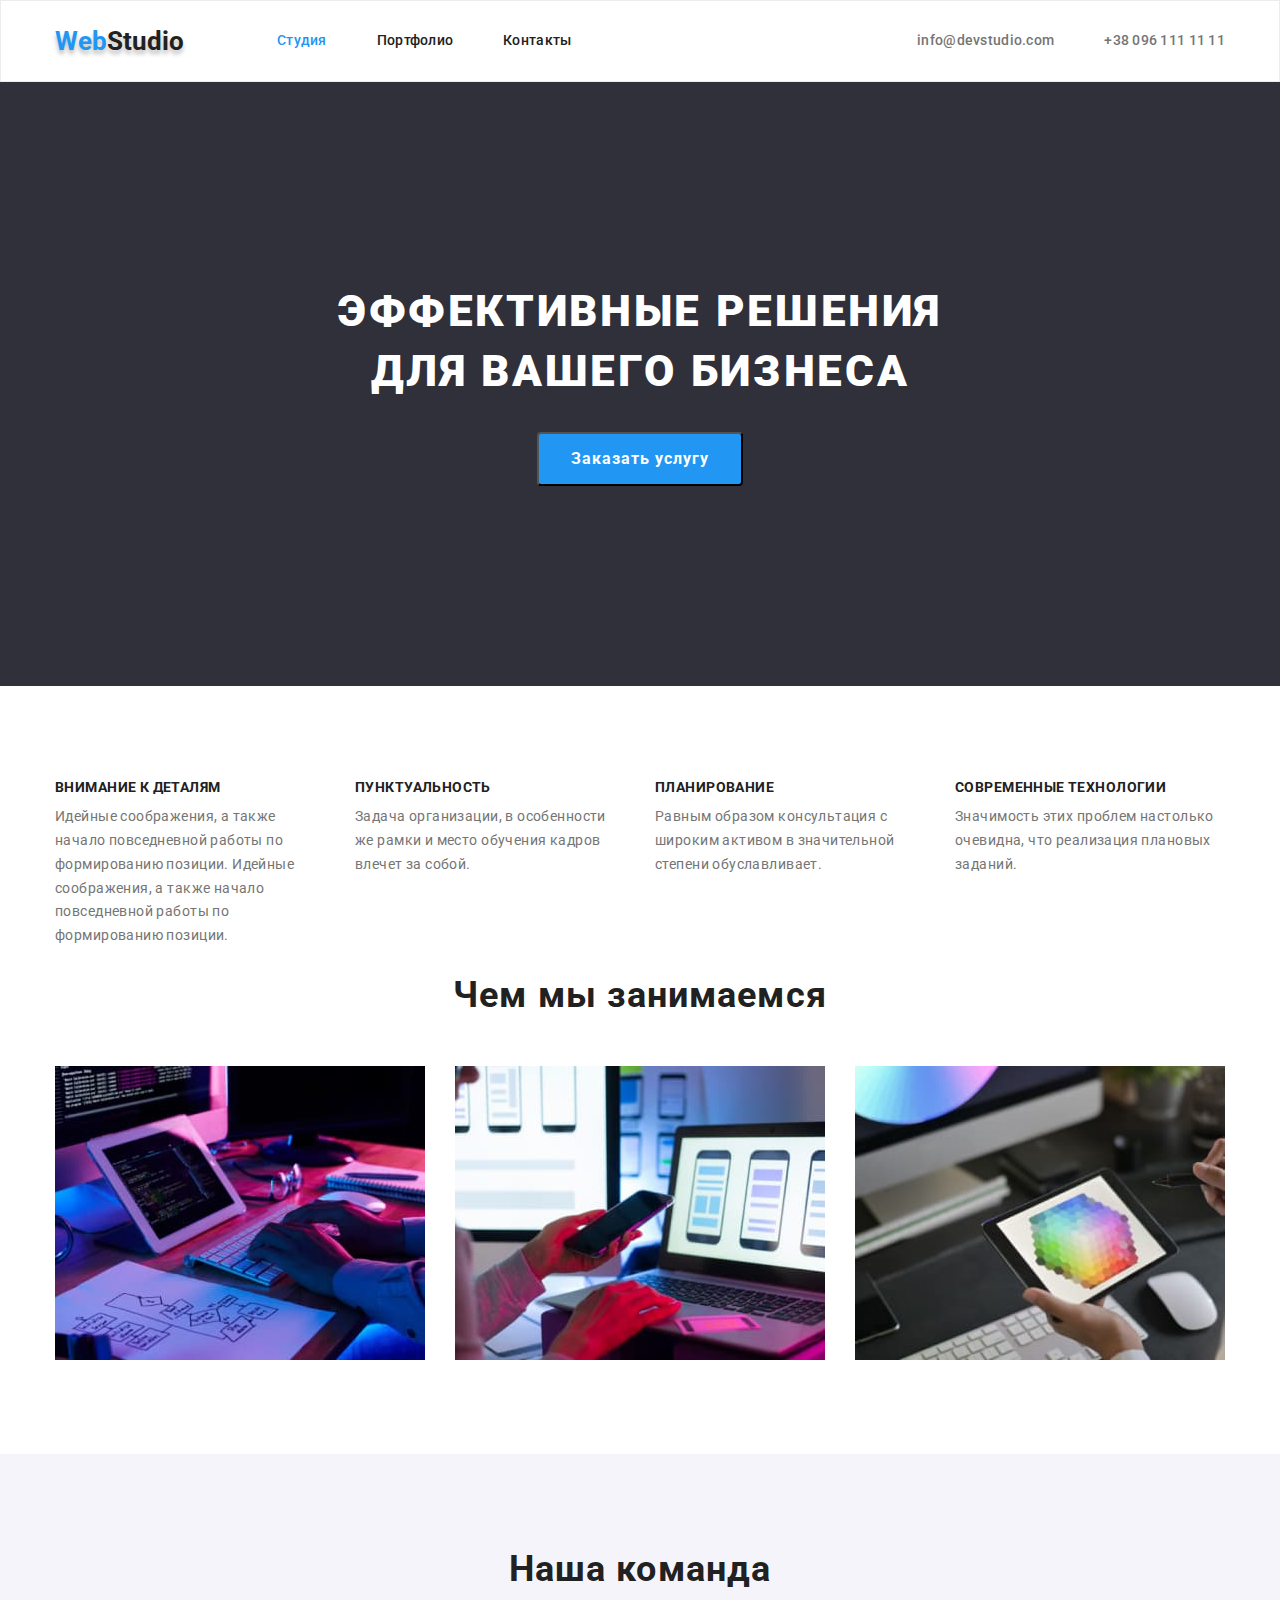
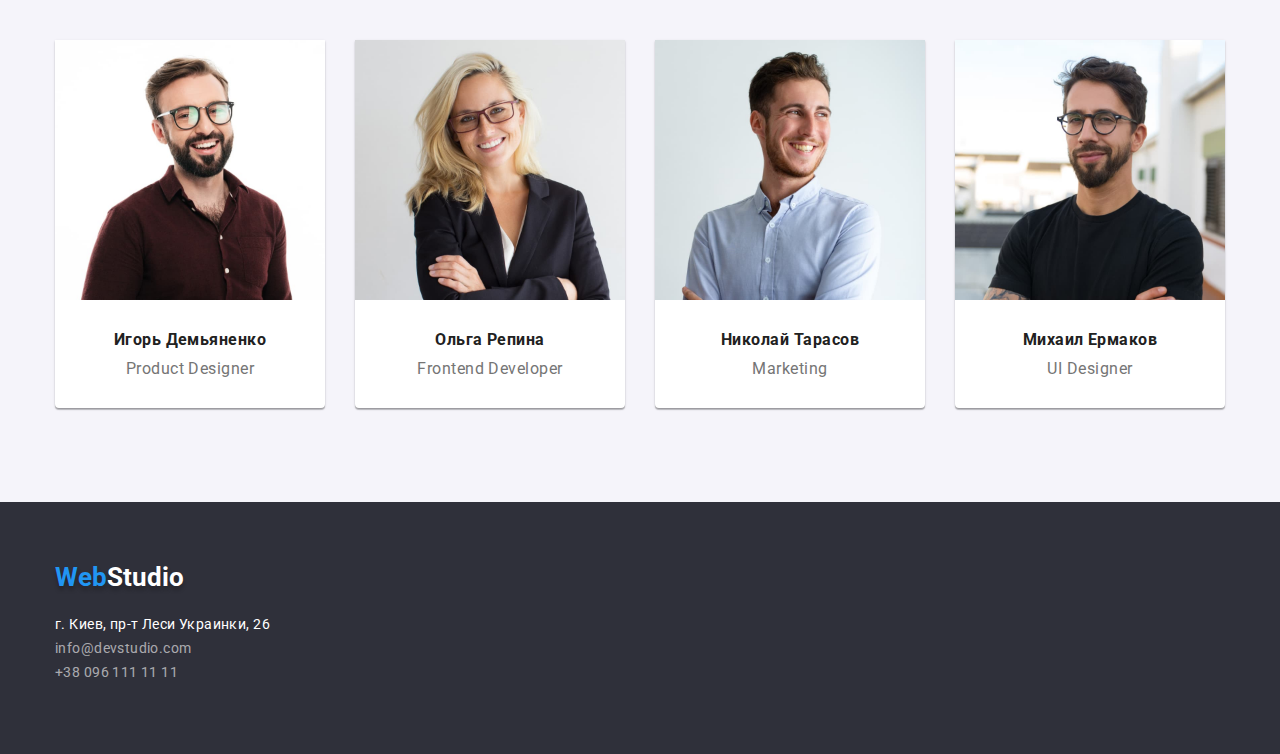
==== commit 7c08b0a4: "Update index.html" ====
--- a/index.html
+++ b/index.html
@@ -72,6 +72,8 @@
               <p class="about-text">
                 Идейные соображения, а также начало повседневной работы по
                 формированию позиции.
+                Идейные соображения, а также начало повседневной работы по
+                формированию позиции.
               </p>
             </li>
             <li class="about-item">
--- a/css/style.css
+++ b/css/style.css
@@ -363,7 +363,8 @@
   color: var(--hero-title-color);
 }
 
-.portfolio-btn .current {
+.portfolio-btn .current:hover
+.portfolio-btn .current:focus {
   background-color: var(--hero-btn-color);
   color: var(--hero-title-color);
 }
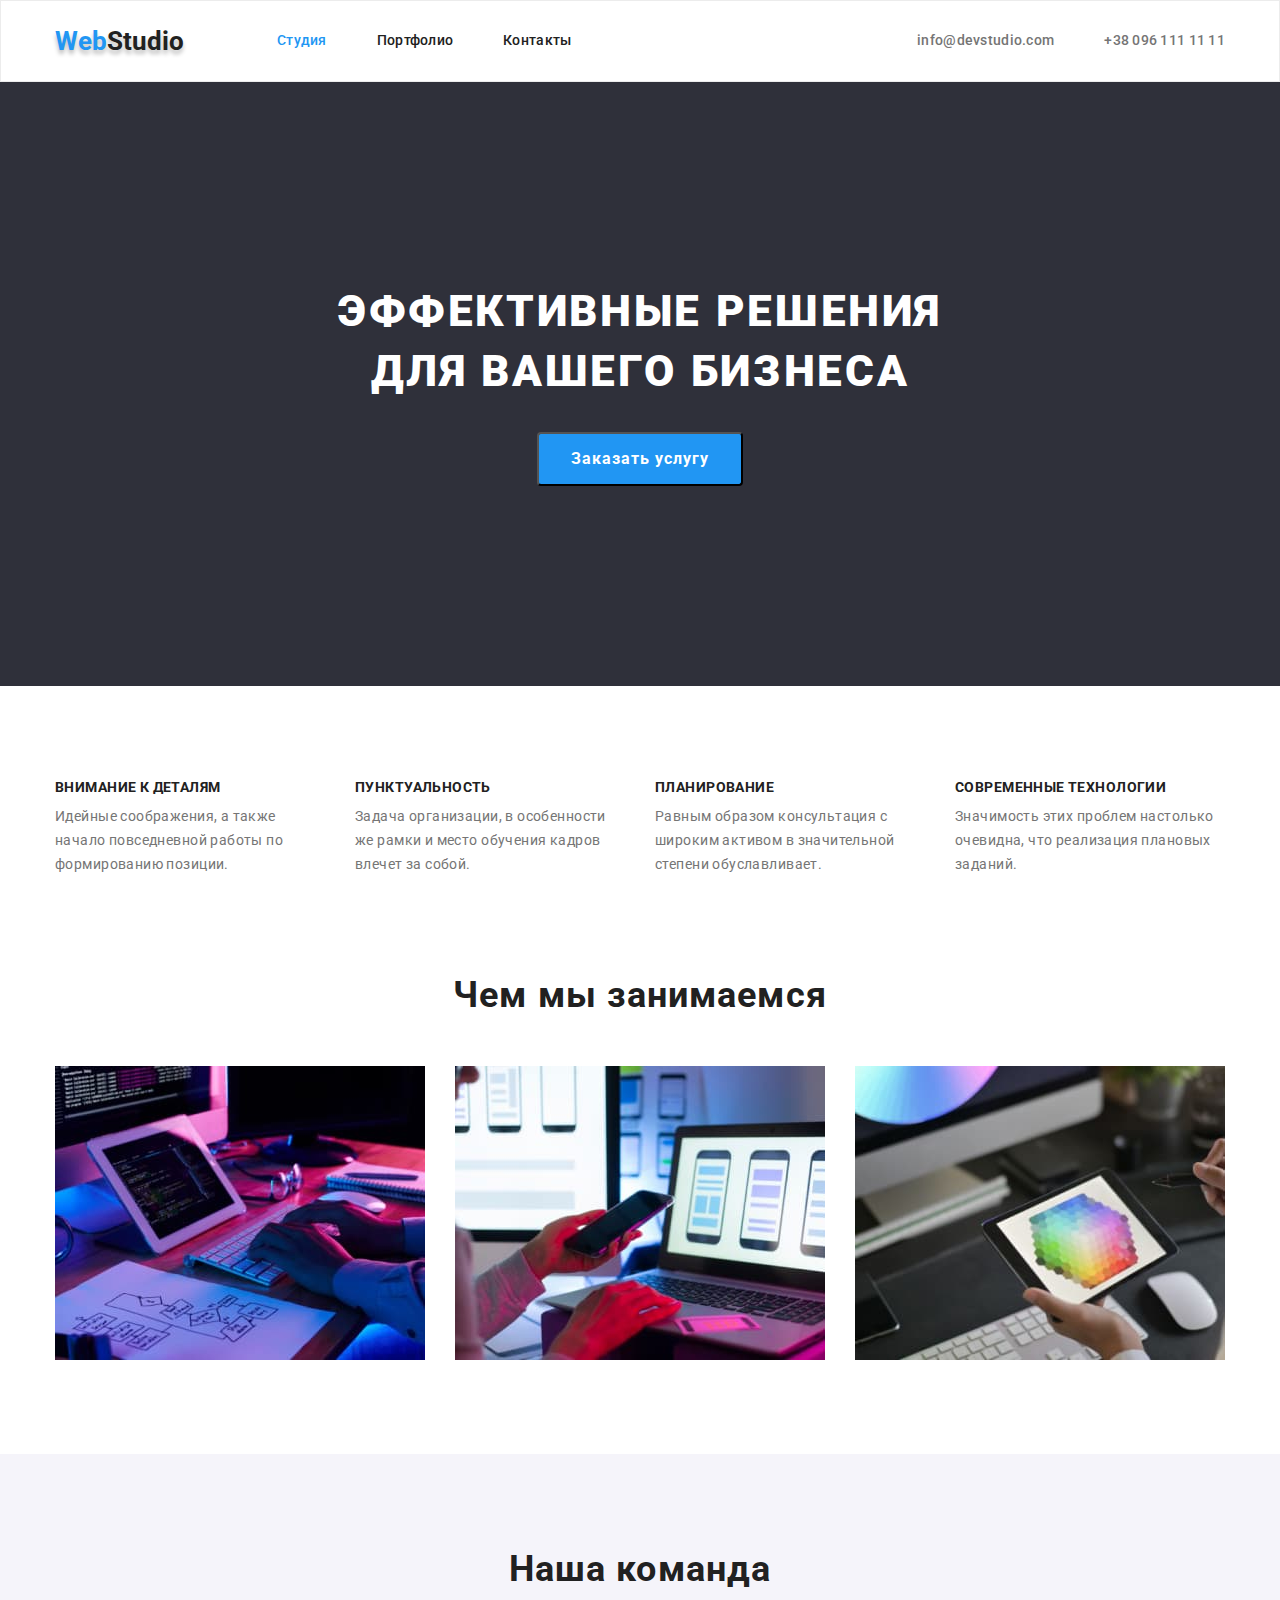
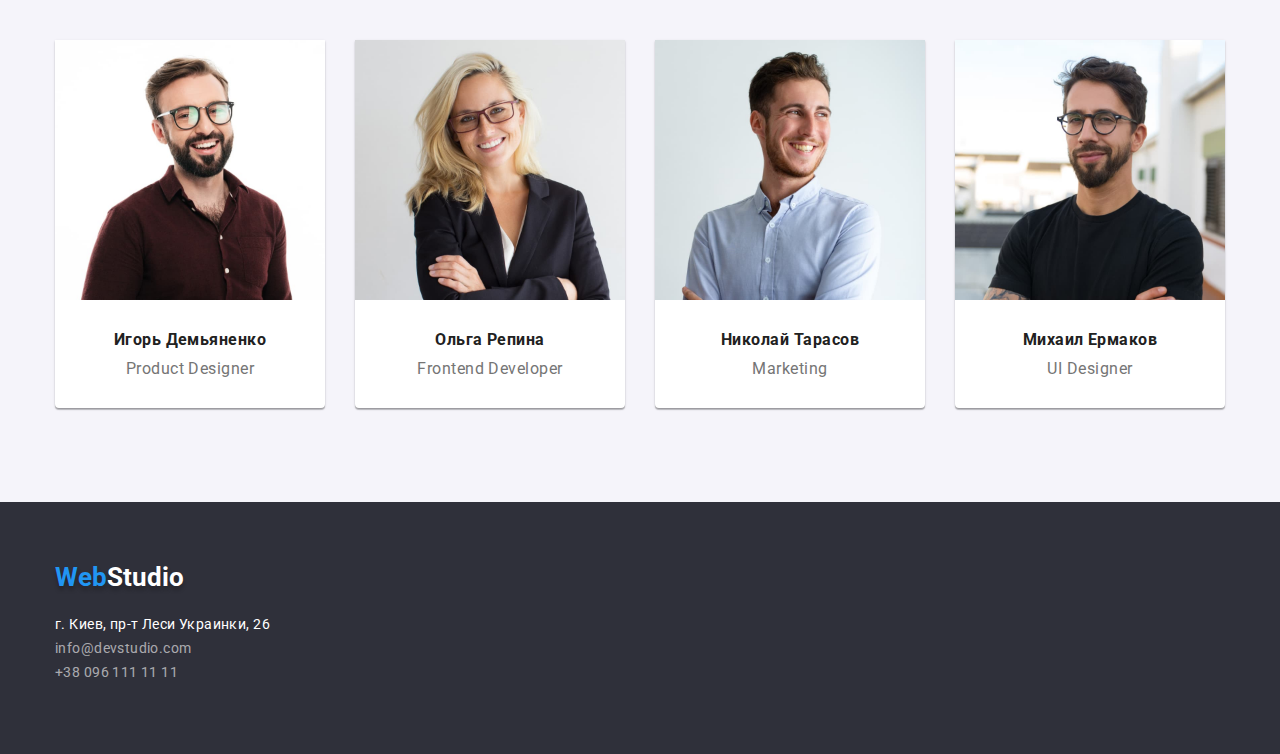
==== commit 721a0389: "Update index.html" ====
--- a/index.html
+++ b/index.html
@@ -72,8 +72,6 @@
               <p class="about-text">
                 Идейные соображения, а также начало повседневной работы по
                 формированию позиции.
-                Идейные соображения, а также начало повседневной работы по
-                формированию позиции.
               </p>
             </li>
             <li class="about-item">
